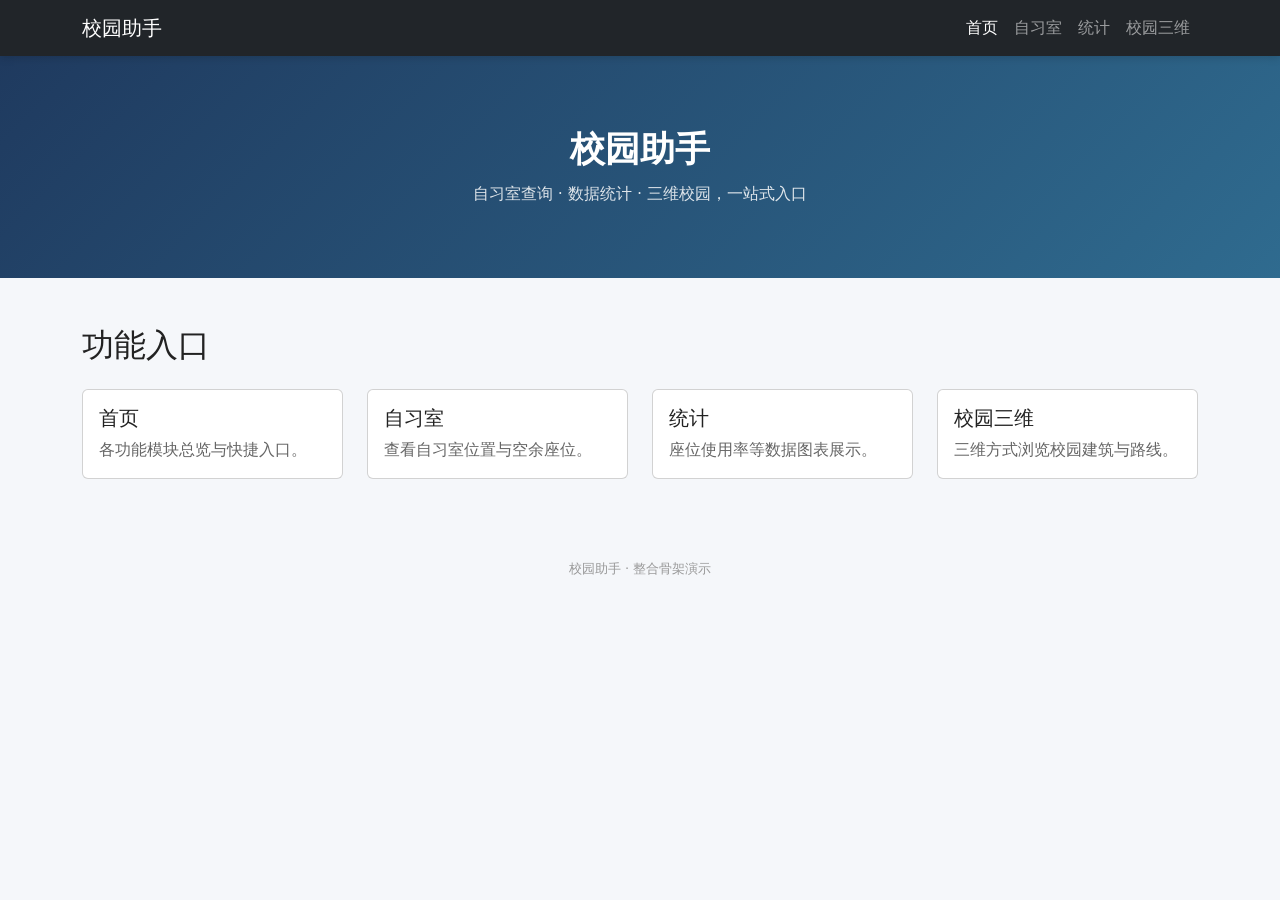
==== index.html @ e44a3a10 "搭建整合骨架" ====
<!DOCTYPE html>
<html lang="zh-CN">
<head>
  <meta charset="UTF-8">
  <meta name="viewport" content="width=device-width, initial-scale=1.0">
  <title>校园助手 - 首页</title>
  <link href="https://cdn.jsdelivr.net/npm/bootstrap@5.3.3/dist/css/bootstrap.min.css" rel="stylesheet">
  <link rel="stylesheet" href="css/style.css">
</head>
<body>
  <nav class="navbar navbar-expand-md navbar-dark bg-dark sticky-top site-nav">
    <div class="container">
      <a class="navbar-brand" href="index.html">校园助手</a>
      <button class="navbar-toggler" type="button" data-bs-toggle="collapse" data-bs-target="#mainNav" aria-controls="mainNav" aria-expanded="false" aria-label="展开导航">
        <span class="navbar-toggler-icon"></span>
      </button>
      <div class="collapse navbar-collapse" id="mainNav">
        <ul class="navbar-nav ms-auto">
          <li class="nav-item"><a class="nav-link active" href="index.html">首页</a></li>
          <li class="nav-item"><a class="nav-link" href="study.html">自习室</a></li>
          <li class="nav-item"><a class="nav-link" href="stats.html">统计</a></li>
          <li class="nav-item"><a class="nav-link" href="campus.html">校园三维</a></li>
        </ul>
      </div>
    </div>
  </nav>

  <header class="hero">
    <h1>校园助手</h1>
    <p>自习室查询 · 数据统计 · 三维校园，一站式入口</p>
  </header>

  <main class="container my-5">
    <h2 class="mb-4">功能入口</h2>
    <div class="row g-4">
      <div class="col-12 col-md-6 col-lg-3">
        <a class="card h-100 entry-card" href="index.html">
          <div class="card-body">
            <h5 class="card-title">首页</h5>
            <p class="card-text">各功能模块总览与快捷入口。</p>
          </div>
        </a>
      </div>
      <div class="col-12 col-md-6 col-lg-3">
        <a class="card h-100 entry-card" href="study.html">
          <div class="card-body">
            <h5 class="card-title">自习室</h5>
            <p class="card-text">查看自习室位置与空余座位。</p>
          </div>
        </a>
      </div>
      <div class="col-12 col-md-6 col-lg-3">
        <a class="card h-100 entry-card" href="stats.html">
          <div class="card-body">
            <h5 class="card-title">统计</h5>
            <p class="card-text">座位使用率等数据图表展示。</p>
          </div>
        </a>
      </div>
      <div class="col-12 col-md-6 col-lg-3">
        <a class="card h-100 entry-card" href="campus.html">
          <div class="card-body">
            <h5 class="card-title">校园三维</h5>
            <p class="card-text">三维方式浏览校园建筑与路线。</p>
          </div>
        </a>
      </div>
    </div>
  </main>

  <footer>
    <p>校园助手 · 整合骨架演示</p>
  </footer>

  <script src="https://cdn.jsdelivr.net/npm/bootstrap@5.3.3/dist/js/bootstrap.bundle.min.js"></script>
</body>
</html>
---- css/style.css ----
body {
  background: #f5f7fa;
  color: #222;
}

.site-nav {
  box-shadow: 0 2px 8px rgba(0, 0, 0, .15);
}

.hero {
  padding: 72px 0 56px;
  text-align: center;
  background: linear-gradient(135deg, #1f3a5f, #2f6b8f);
  color: #fff;
}

.hero h1 {
  font-size: 2.2rem;
  font-weight: 700;
}

.hero p {
  margin-top: 12px;
  opacity: .85;
}

.entry-card {
  text-decoration: none;
  color: inherit;
  display: block;
  transition: transform .15s ease, box-shadow .15s ease;
}

.entry-card:hover {
  transform: translateY(-4px);
  box-shadow: 0 8px 20px rgba(0, 0, 0, .12);
}

.entry-card .card-text {
  color: #666;
}

.placeholder-box {
  border: 2px dashed #b8c4d0;
  border-radius: 10px;
  background: #fff;
  padding: 48px 24px;
  text-align: center;
  color: #7a8794;
}

.placeholder-box .module-tag {
  display: inline-block;
  font-size: 13px;
  color: #2f6b8f;
  background: #e8f1f8;
  border-radius: 20px;
  padding: 2px 14px;
  margin-bottom: 12px;
}

footer {
  text-align: center;
  color: #999;
  font-size: 13px;
  padding: 32px 0;
}
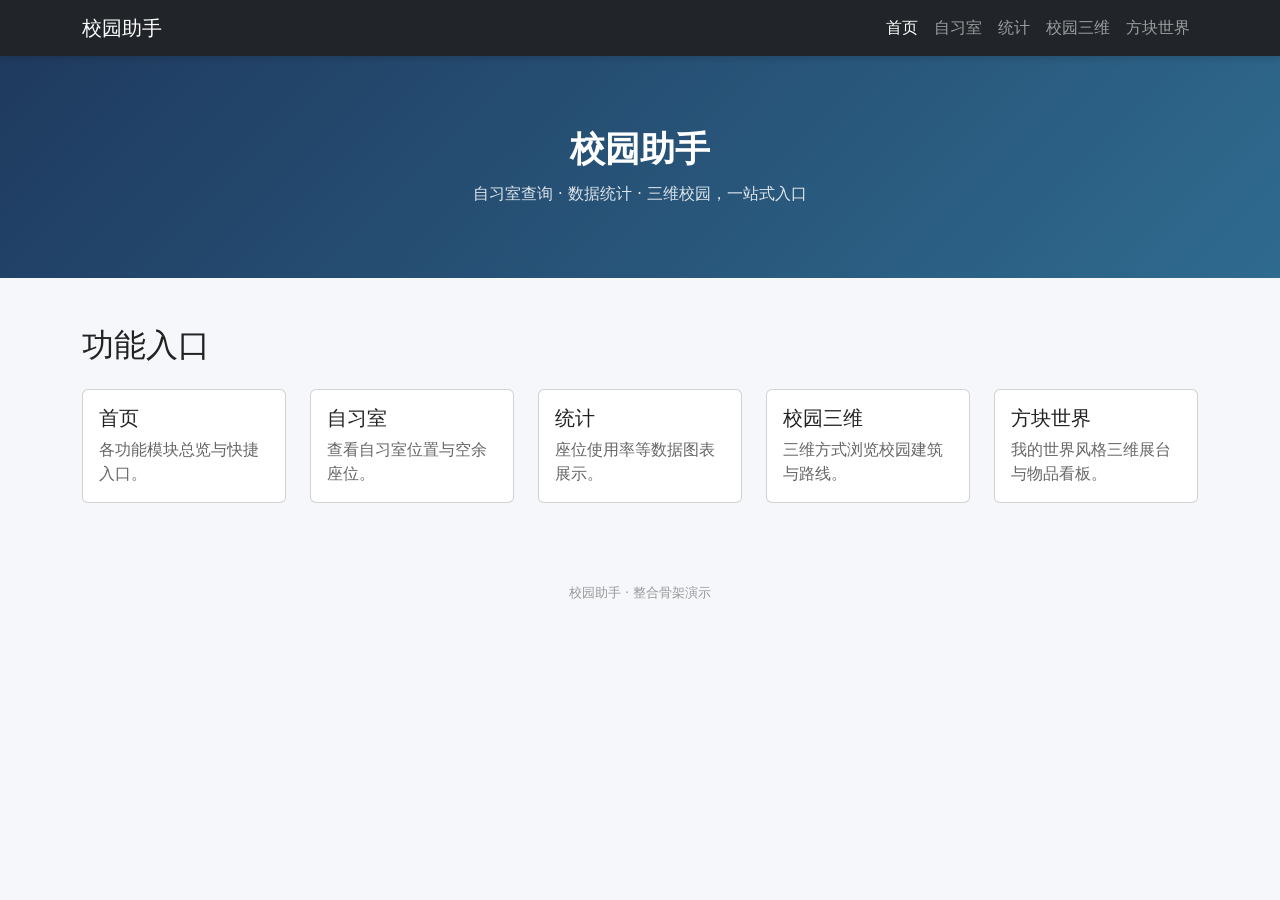
==== commit 966c9336: "搭建方块世界作业骨架" ====
--- a/index.html
+++ b/index.html
@@ -19,7 +19,8 @@
           <li class="nav-item"><a class="nav-link active" href="index.html">首页</a></li>
           <li class="nav-item"><a class="nav-link" href="study.html">自习室</a></li>
           <li class="nav-item"><a class="nav-link" href="stats.html">统计</a></li>
-          <li class="nav-item"><a class="nav-link" href="campus.html">校园三维</a></li>
+          <li class="nav-item"><a class="nav-link" href="three-d/scene.html">校园三维</a></li>
+          <li class="nav-item"><a class="nav-link" href="mywork.html">方块世界</a></li>
         </ul>
       </div>
     </div>
@@ -32,8 +33,8 @@
 
   <main class="container my-5">
     <h2 class="mb-4">功能入口</h2>
-    <div class="row g-4">
-      <div class="col-12 col-md-6 col-lg-3">
+    <div class="row row-cols-1 row-cols-sm-2 row-cols-lg-5 g-4">
+      <div class="col">
         <a class="card h-100 entry-card" href="index.html">
           <div class="card-body">
             <h5 class="card-title">首页</h5>
@@ -41,7 +42,7 @@
           </div>
         </a>
       </div>
-      <div class="col-12 col-md-6 col-lg-3">
+      <div class="col">
         <a class="card h-100 entry-card" href="study.html">
           <div class="card-body">
             <h5 class="card-title">自习室</h5>
@@ -49,7 +50,7 @@
           </div>
         </a>
       </div>
-      <div class="col-12 col-md-6 col-lg-3">
+      <div class="col">
         <a class="card h-100 entry-card" href="stats.html">
           <div class="card-body">
             <h5 class="card-title">统计</h5>
@@ -57,11 +58,19 @@
           </div>
         </a>
       </div>
-      <div class="col-12 col-md-6 col-lg-3">
-        <a class="card h-100 entry-card" href="campus.html">
+      <div class="col">
+        <a class="card h-100 entry-card" href="three-d/scene.html">
           <div class="card-body">
             <h5 class="card-title">校园三维</h5>
             <p class="card-text">三维方式浏览校园建筑与路线。</p>
+          </div>
+        </a>
+      </div>
+      <div class="col">
+        <a class="card h-100 entry-card" href="mywork.html">
+          <div class="card-body">
+            <h5 class="card-title">方块世界</h5>
+            <p class="card-text">我的世界风格三维展台与物品看板。</p>
           </div>
         </a>
       </div>
@@ -75,3 +84,4 @@
   <script src="https://cdn.jsdelivr.net/npm/bootstrap@5.3.3/dist/js/bootstrap.bundle.min.js"></script>
 </body>
 </html>
+
--- a/css/style.css
+++ b/css/style.css
@@ -65,3 +65,19 @@
   font-size: 13px;
   padding: 32px 0;
 }
+
+.filter-bar {
+  display: flex;
+  align-items: center;
+  gap: 10px;
+  margin-bottom: 14px;
+}
+
+.filter-label {
+  font-weight: 600;
+  white-space: nowrap;
+}
+
+.chart-box {
+  height: 400px;
+}
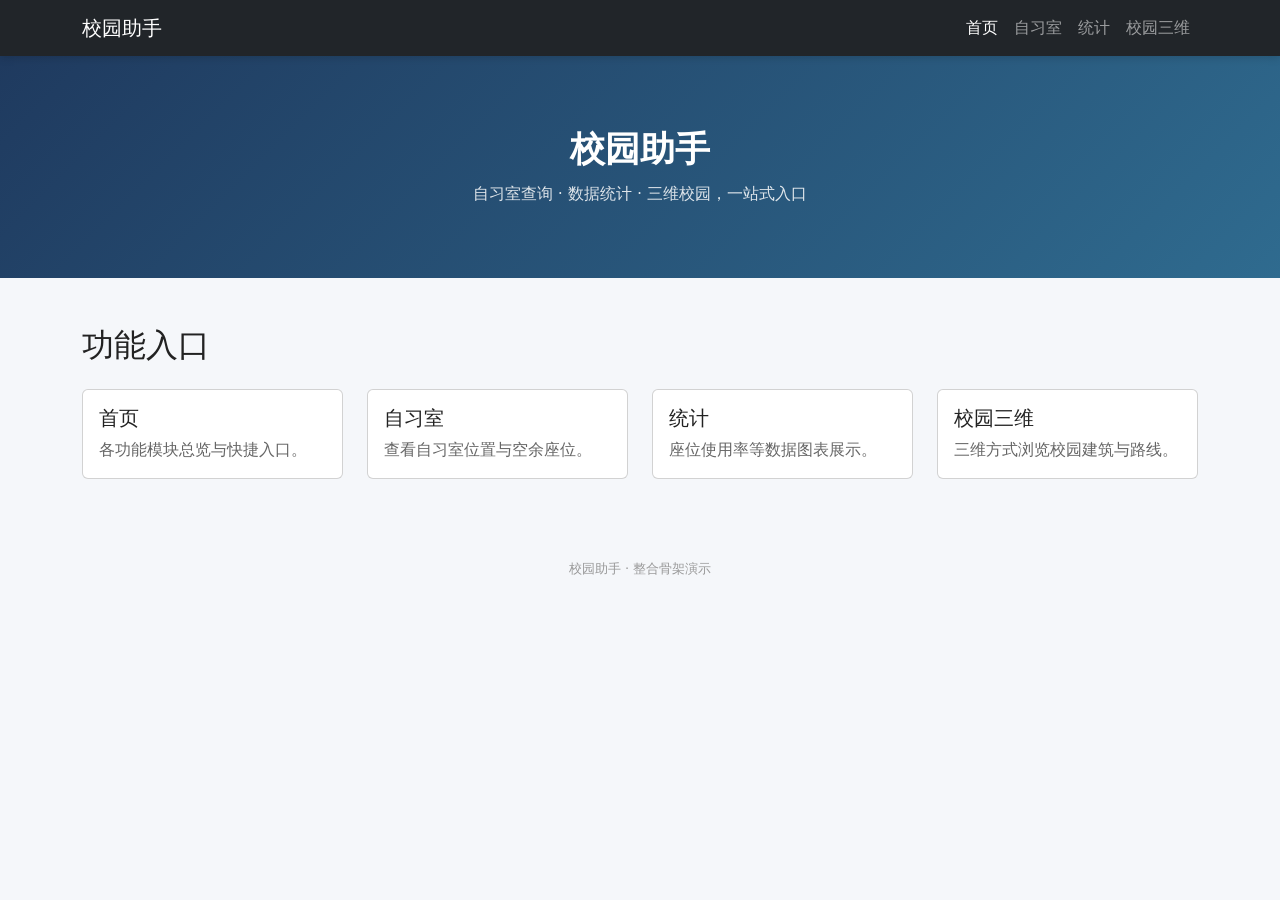
==== commit 9193d773: "方块世界改为独立目录" ====
--- a/index.html
+++ b/index.html
@@ -20,7 +20,6 @@
           <li class="nav-item"><a class="nav-link" href="study.html">自习室</a></li>
           <li class="nav-item"><a class="nav-link" href="stats.html">统计</a></li>
           <li class="nav-item"><a class="nav-link" href="three-d/scene.html">校园三维</a></li>
-          <li class="nav-item"><a class="nav-link" href="mywork.html">方块世界</a></li>
         </ul>
       </div>
     </div>
@@ -33,8 +32,8 @@
 
   <main class="container my-5">
     <h2 class="mb-4">功能入口</h2>
-    <div class="row row-cols-1 row-cols-sm-2 row-cols-lg-5 g-4">
-      <div class="col">
+    <div class="row g-4">
+      <div class="col-12 col-md-6 col-lg-3">
         <a class="card h-100 entry-card" href="index.html">
           <div class="card-body">
             <h5 class="card-title">首页</h5>
@@ -42,7 +41,7 @@
           </div>
         </a>
       </div>
-      <div class="col">
+      <div class="col-12 col-md-6 col-lg-3">
         <a class="card h-100 entry-card" href="study.html">
           <div class="card-body">
             <h5 class="card-title">自习室</h5>
@@ -50,7 +49,7 @@
           </div>
         </a>
       </div>
-      <div class="col">
+      <div class="col-12 col-md-6 col-lg-3">
         <a class="card h-100 entry-card" href="stats.html">
           <div class="card-body">
             <h5 class="card-title">统计</h5>
@@ -58,19 +57,11 @@
           </div>
         </a>
       </div>
-      <div class="col">
+      <div class="col-12 col-md-6 col-lg-3">
         <a class="card h-100 entry-card" href="three-d/scene.html">
           <div class="card-body">
             <h5 class="card-title">校园三维</h5>
             <p class="card-text">三维方式浏览校园建筑与路线。</p>
-          </div>
-        </a>
-      </div>
-      <div class="col">
-        <a class="card h-100 entry-card" href="mywork.html">
-          <div class="card-body">
-            <h5 class="card-title">方块世界</h5>
-            <p class="card-text">我的世界风格三维展台与物品看板。</p>
           </div>
         </a>
       </div>
